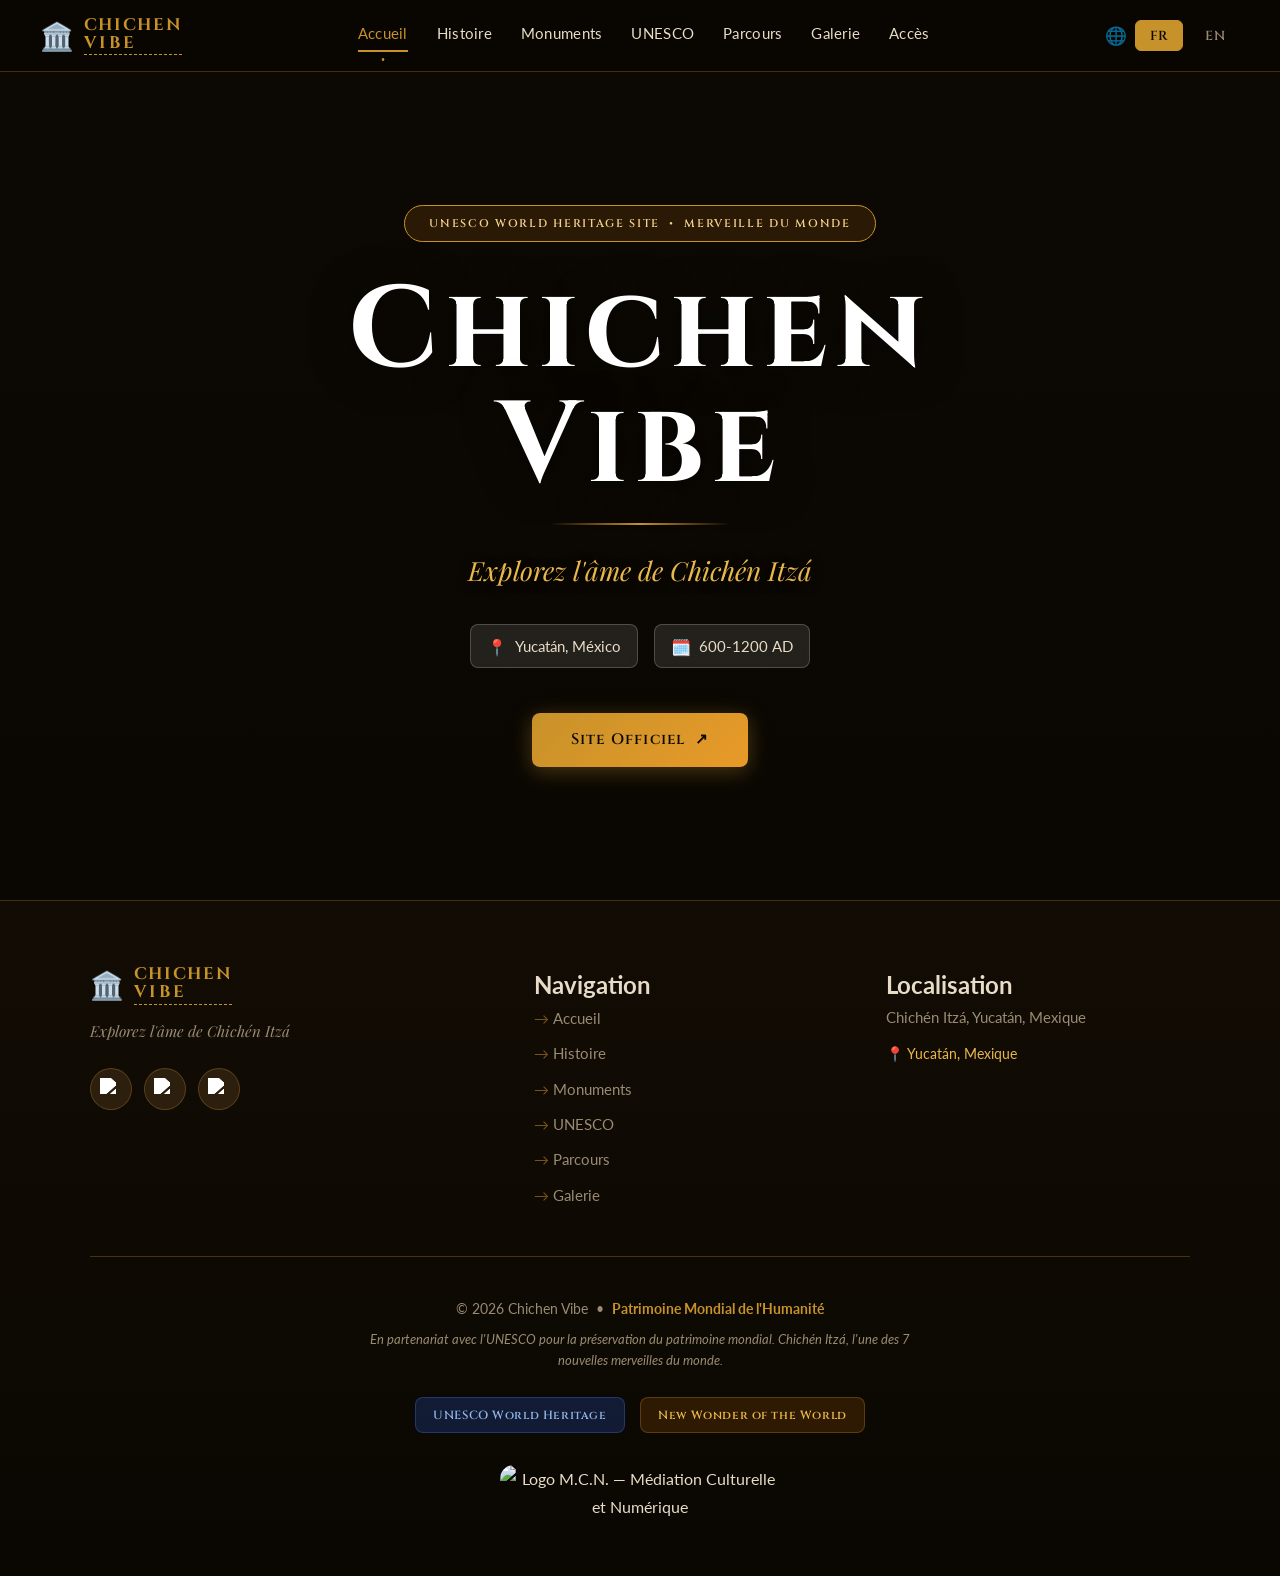
==== index.html @ 3cb89306 "Add files via upload" ====
<!-- index.html -->
 
<!DOCTYPE html>
<html lang="fr">
<head>
  <meta charset="UTF-8">
  <meta name="viewport" content="width=device-width, initial-scale=1.0">
  <title>Chichen Vibe — Accueil</title>
  <link rel="stylesheet" href="styles.css">
  <script src="script.js"></script>
</head>
<body>

  <!-- ══════════════════════════════════════════
       HEADER (commun à toutes les pages)
  ══════════════════════════════════════════ -->
  <header>

    <!-- Logo -->
    <a href="index.html" class="logo" aria-label="Chichen Vibe - Accueil">
      <span class="logo-icon">🏛️</span>
      <div class="logo-text">
        CHICHEN
        <span>VIBE</span>
      </div>
    </a>

    <!-- Navigation principale (7 liens — toutes les pages) -->
    <nav id="main-nav" aria-label="Navigation principale">
      <a href="index.html"    class="active">Accueil</a>
      <a href="histoire.html"              >Histoire</a>
      <a href="monuments.html"             >Monuments</a>
      <a href="unesco.html"                >UNESCO</a>
      <a href="parcours.html"              >Parcours</a>
      <a href="galerie.html"               >Galerie</a>
      <a href="acces.html"                 >Accès</a>
    </nav>

    <!-- Sélecteur de langue + bouton hamburger (mobile) -->
    <div style="display:flex; align-items:center; gap:1rem;">
      <div class="lang-switcher">
        <span class="lang-globe">🌐</span>
        <button class="lang-btn active" aria-pressed="true">FR</button>
        <button class="lang-btn"        aria-pressed="false">EN</button>
      </div>
      <button
        class="hamburger"
        id="hamburger-btn"
        aria-label="Ouvrir le menu"
        aria-expanded="false"
        aria-controls="main-nav"
      >
        <span></span>
        <span></span>
        <span></span>
      </button>
    </div>

  </header>

  <!-- ══════════════════════════════════════════
       MAIN — PAGE ACCUEIL
  ══════════════════════════════════════════ -->
  <main>

    <!-- HERO ───────────────────────────────────
         Image de fond : images/castillo.jpg
    ─────────────────────────────────────────── -->
    <section class="hero" aria-label="Section hero Chichen Vibe">

      <!-- Image de fond principale -->
      <div
        class="hero-bg"
        role="img"
        aria-label="Vue de la pyramide El Castillo à Chichén Itzá"
        style="background-image: url('images/castillo.jpg');"
      ></div>

      <!-- Contenu centré du hero -->
      <div class="hero-content">

        <!-- Badge UNESCO / Merveille du Monde -->
        <div class="hero-badge" role="note">
          UNESCO WORLD HERITAGE SITE &nbsp;•&nbsp; MERVEILLE DU MONDE
        </div>

        <!-- Titre principal -->
        <h1 class="hero-title">Chichen Vibe</h1>

        <!-- Séparateur doré -->
        <div class="hero-divider" aria-hidden="true"></div>

        <!-- Sous-titre -->
        <p class="hero-subtitle">Explorez l'âme de Chichén Itzá</p>

        <!-- Métadonnées : localisation + période -->
        <div class="hero-meta">
          <div class="hero-meta-item">
            <span class="icon" aria-hidden="true">📍</span>
            Yucatán, México
          </div>
          <div class="hero-meta-item">
            <span class="icon" aria-hidden="true">🗓️</span>
            600-1200 AD
          </div>
        </div>

        <!-- Bouton Site Officiel -->
        <a
          href="https://whc.unesco.org/fr/list/483/"
          target="_blank"
          rel="noopener noreferrer"
          class="hero-btn"
          aria-label="Ouvrir le site officiel UNESCO de Chichén Itzá (nouvelle fenêtre)"
        >
          Site Officiel
          <span aria-hidden="true">↗</span>
        </a>

      </div>
    </section>

  </main>

  <!-- ══════════════════════════════════════════
       FOOTER (commun à toutes les pages)
  ══════════════════════════════════════════ -->
  <footer>

    <div class="footer-top">

      <!-- Colonne 1 : Marque + réseaux sociaux -->
      <div class="footer-brand">
        <a href="index.html" class="logo" aria-label="Chichen Vibe - Accueil">
          <span class="logo-icon">🏛️</span>
          <div class="logo-text">
            CHICHEN
            <span>VIBE</span>
          </div>
        </a>
        <p class="tagline">Explorez l'âme de Chichén Itzá</p>

        <!-- Réseaux sociaux — logos PNG -->
        <nav class="social-links" aria-label="Réseaux sociaux">
          <a
            href="https://www.facebook.com/share/1HP4RdVbp3/"
            target="_blank"
            rel="noopener noreferrer"
            aria-label="Facebook"
            title="Facebook"
          >
            <img src="images/facebook.png" alt="Facebook">
          </a>
          <a
            href="https://www.tiktok.com/@chichenvibe?_r=1&_t=ZN-95t2irMStcJ"
            target="_blank"
            rel="noopener noreferrer"
            aria-label="TikTok"
            title="TikTok"
          >
            <img src="images/tiktok.png" alt="TikTok">
          </a>
          <a
            href="https://www.instagram.com/chichenvibe?utm_source=qr&igsh=MXkybmg1bXA3Mm9oYw=="
            target="_blank"
            rel="noopener noreferrer"
            aria-label="Instagram"
            title="Instagram"
          >
            <img src="images/instagram.png" alt="Instagram">
          </a>
        </nav>
      </div>

      <!-- Colonne 2 : Navigation -->
      <nav class="footer-nav" aria-label="Navigation secondaire">
        <h2>Navigation</h2>
        <ul>
          <li><a href="index.html">Accueil</a></li>
          <li><a href="histoire.html">Histoire</a></li>
          <li><a href="monuments.html">Monuments</a></li>
          <li><a href="unesco.html">UNESCO</a></li>
          <li><a href="parcours.html">Parcours</a></li>
          <li><a href="galerie.html">Galerie</a></li>
        </ul>
      </nav>

      <!-- Colonne 3 : Localisation -->
      <div class="footer-location">
        <h2>Localisation</h2>
        <address>Chichén Itzá, Yucatán, Mexique</address>
        <a
          href="https://maps.google.com/?q=Chichen+Itza"
          target="_blank"
          rel="noopener noreferrer"
          class="map-link"
          aria-label="Voir Chichén Itzá sur Google Maps (nouvelle fenêtre)"
        >
          📍 Yucatán, Mexique
        </a>
      </div>

    </div><!-- /footer-top -->

    <!-- Bas du footer -->
    <div class="footer-bottom">

      <p class="footer-copy">
        © 2026 Chichen Vibe &nbsp;•&nbsp;
        <span class="heritage">Patrimoine Mondial de l'Humanité</span>
      </p>

      <p class="footer-unesco-text">
        En partenariat avec l'UNESCO pour la préservation du patrimoine mondial.
        Chichén Itzá, l'une des 7 nouvelles merveilles du monde.
      </p>

      <!-- Badges UNESCO + New Wonder -->
      <div class="footer-badges">
        <span class="badge badge-blue">UNESCO World Heritage</span>
        <span class="badge badge-gold">New Wonder of the World</span>
      </div>

      <!-- Logo MCN -->
      <div class="mcn-logo">
        <img
          src="images/MCN.jpg"
          alt="Logo M.C.N. — Médiation Culturelle et Numérique"
          class="mcn-img"
        >
      </div>

    </div><!-- /footer-bottom -->

  </footer>

  <!-- Bouton retour en haut de page -->
  <button
    class="scroll-top"
    id="scroll-top-btn"
    aria-label="Retour en haut de page"
    title="Retour en haut"
  >
    ↑
  </button>

  <!-- ══════════════════════════════════════════
       JAVASCRIPT
  ══════════════════════════════════════════ -->
  <script>

    const hamburgerBtn = document.getElementById('hamburger-btn');
    const mainNav      = document.getElementById('main-nav');

    hamburgerBtn.addEventListener('click', () => {
      const isOpen = mainNav.classList.toggle('open');
      hamburgerBtn.classList.toggle('is-open', isOpen);
      hamburgerBtn.setAttribute('aria-expanded', String(isOpen));
    });

    document.addEventListener('click', (e) => {
      if (!hamburgerBtn.contains(e.target) && !mainNav.contains(e.target)) {
        mainNav.classList.remove('open');
        hamburgerBtn.classList.remove('is-open');
        hamburgerBtn.setAttribute('aria-expanded', 'false');
      }
    });

    const scrollTopBtn = document.getElementById('scroll-top-btn');

    window.addEventListener('scroll', () => {
      scrollTopBtn.classList.toggle('visible', window.scrollY > 400);
    });

    scrollTopBtn.addEventListener('click', () => {
      window.scrollTo({ top: 0, behavior: 'smooth' });
    });

  </script>

</body>
</html>
---- styles.css ----
/* CHICHEN VIBE — styles.css */

@import url('https://fonts.googleapis.com/css2?family=Playfair+Display:ital,wght@0,700;0,900;1,400&family=Lato:wght@300;400;700&family=Cinzel:wght@400;600;700&display=swap');

:root {
  --or:           #C8922A;
  --or-clair:     #E8B84B;
  --or-pale:      #F5D08A;
  --or-hover:     #D9A53C;

  --fond-noir:    #0D0A05;
  --fond-mid:     #1A1208;
  --fond-card:    #201610;
  --fond-chaud:   #2C1F0E;

  --texte-clair:  #E8DCC8;
  --texte-attenue:#9A8B72;
  --texte-blanc:  #FFFFFF;

  --creme:        #F5EDD8;
  --creme-clair:  #FDF8EE;

  --vert:         #2ECC71;
  --vert-sombre:  #1A6B5A;

  --bordure-or:   rgba(200, 146, 42, 0.30);
  --bordure-or-vif: rgba(200, 146, 42, 0.70);

  --ombre-or:     0 0 30px rgba(200, 146, 42, 0.18);
  --ombre-card:   0 4px 24px rgba(0, 0, 0, 0.25);

  --font-titre:   'Cinzel', 'Georgia', serif;
  --font-corps:   'Lato', 'Arial', sans-serif;
  --font-serif:   'Playfair Display', 'Georgia', serif;

  --radius-sm:    8px;
  --radius-md:    14px;
  --radius-lg:    20px;

  --header-h:     72px;
}


*, *::before, *::after {
  box-sizing: border-box;
  margin: 0;
  padding: 0;
}

html {
  scroll-behavior: smooth;
  font-size: 16px;
}

body {
  font-family: var(--font-corps);
  background-color: var(--fond-noir);
  color: var(--texte-clair);
  line-height: 1.7;
  overflow-x: hidden;
}

img {
  display: block;
  width: 100%;
  height: 100%;
  object-fit: cover;
}

a {
  text-decoration: none;
  color: inherit;
}

ul {
  list-style: none;
}

button {
  cursor: pointer;
  font-family: var(--font-corps);
}

/* HEADER */

header {
  position: fixed;
  top: 0;
  left: 0;
  right: 0;
  z-index: 1000;

  background: rgba(10, 7, 2, 0.94);
  backdrop-filter: blur(14px);
  -webkit-backdrop-filter: blur(14px);

  border-bottom: 1px solid var(--bordure-or);
  height: var(--header-h);

  display: flex;
  align-items: center;
  justify-content: space-between;
  padding: 0 2.5rem;
  gap: 1rem;
}

.logo {
  display: flex;
  align-items: center;
  gap: 0.6rem;
  flex-shrink: 0;
  text-decoration: none;
}

.logo-icon {
  font-size: 1.7rem;
  line-height: 1;
}

.logo-text {
  font-family: var(--font-titre);
  font-weight: 700;
  font-size: 1.05rem;
  color: var(--or);
  letter-spacing: 0.1em;
  line-height: 1.1;
}

.logo-text span {
  display: block;
  border-bottom: 1.5px dashed var(--or);
  padding-bottom: 2px;
  letter-spacing: 0.18em;
}

/* Navigation */
#main-nav {
  display: flex;
  align-items: center;
  gap: 1.8rem;
}

#main-nav a {
  font-family: var(--font-corps);
  font-size: 0.95rem;
  font-weight: 400;
  color: var(--texte-clair);
  letter-spacing: 0.02em;
  position: relative;
  padding-bottom: 3px;
  transition: color 0.22s ease;
}

#main-nav a::after {
  content: '';
  position: absolute;
  bottom: -2px;
  left: 0;
  right: 0;
  height: 2px;
  background: var(--or);
  transform: scaleX(0);
  transform-origin: center;
  transition: transform 0.25s ease;
}

#main-nav a:hover {
  color: var(--or-clair);
}

#main-nav a:hover::after {
  transform: scaleX(1);
}

#main-nav a.active {
  color: var(--or);
}

#main-nav a.active::after {
  transform: scaleX(1);
}

#main-nav a.active::before {
  content: '•';
  position: absolute;
  bottom: -13px;
  left: 50%;
  transform: translateX(-50%);
  font-size: 0.45rem;
  color: var(--or);
  line-height: 1;
}

/* Sélecteur de langue */
.lang-switcher {
  display: flex;
  align-items: center;
  gap: 0.5rem;
  flex-shrink: 0;
}

.lang-globe {
  font-size: 1.1rem;
  opacity: 0.6;
}

.lang-btn {
  font-family: var(--font-titre);
  font-size: 0.82rem;
  font-weight: 600;
  letter-spacing: 0.05em;
  padding: 0.32rem 0.85rem;
  border-radius: 6px;
  border: 1px solid transparent;
  transition: all 0.2s ease;
  background: transparent;
  color: var(--texte-attenue);
}

.lang-btn.active {
  background: var(--or);
  color: var(--fond-noir);
  border-color: var(--or);
}

.lang-btn:not(.active):hover {
  color: var(--texte-clair);
  border-color: var(--bordure-or);
}

/* Hamburger */
.hamburger {
  display: none;
  flex-direction: column;
  justify-content: center;
  gap: 5px;
  background: none;
  border: none;
  padding: 6px;
  flex-shrink: 0;
}

.hamburger span {
  display: block;
  width: 24px;
  height: 2px;
  background: var(--or);
  border-radius: 2px;
  transition: all 0.3s ease;
}

.hamburger.is-open span:nth-child(1) {
  transform: translateY(7px) rotate(45deg);
}
.hamburger.is-open span:nth-child(2) {
  opacity: 0;
  transform: scaleX(0);
}
.hamburger.is-open span:nth-child(3) {
  transform: translateY(-7px) rotate(-45deg);
}

/* PAGE ACCUEIL */

.hero {
  position: relative;
  min-height: 100vh;
  display: flex;
  align-items: center;
  justify-content: center;
  text-align: center;
  padding-top: var(--header-h);
  overflow: hidden;
}

.hero-bg {
  position: absolute;
  inset: 0;
  background-size: cover;
  background-position: center center;
  background-repeat: no-repeat;
  background-color: var(--fond-noir);
}

.hero-bg::after {
  content: '';
  position: absolute;
  inset: 0;
  background: linear-gradient(
    to bottom,
    rgba(10, 7, 2, 0.35) 0%,
    rgba(10, 7, 2, 0.55) 50%,
    rgba(10, 7, 2, 0.90) 100%
  );
}

.hero-content {
  position: relative;
  z-index: 2;
  max-width: 860px;
  padding: 2rem 1.5rem;
  display: flex;
  flex-direction: column;
  align-items: center;
  gap: 0;
}

.hero-badge {
  display: inline-flex;
  align-items: center;
  gap: 0.5rem;
  background: rgba(50, 30, 5, 0.80);
  border: 1px solid var(--or);
  border-radius: 999px;
  padding: 0.5rem 1.5rem;
  font-family: var(--font-titre);
  font-size: 0.7rem;
  font-weight: 600;
  letter-spacing: 0.15em;
  color: var(--or-pale);
  margin-bottom: 2rem;
  backdrop-filter: blur(6px);
  -webkit-backdrop-filter: blur(6px);
}

.hero-title {
  font-family: var(--font-titre);
  font-size: clamp(3.2rem, 9vw, 7.5rem);
  font-weight: 700;
  color: var(--texte-blanc);
  letter-spacing: 0.06em;
  line-height: 1;
  text-shadow: 0 4px 40px rgba(0, 0, 0, 0.6);
  margin-bottom: 1.2rem;
}

.hero-divider {
  width: 180px;
  height: 2px;
  background: linear-gradient(90deg, transparent, var(--or), transparent);
  margin: 0 auto 1.4rem;
}

.hero-subtitle {
  font-family: var(--font-serif);
  font-style: italic;
  font-size: clamp(1.15rem, 2.8vw, 1.65rem);
  color: var(--or-clair);
  margin-bottom: 2rem;
  text-shadow: 0 2px 12px rgba(0,0,0,0.5);
}

.hero-meta {
  display: flex;
  align-items: center;
  justify-content: center;
  gap: 1rem;
  flex-wrap: wrap;
  margin-bottom: 2.8rem;
}

.hero-meta-item {
  display: flex;
  align-items: center;
  gap: 0.5rem;
  background: rgba(255, 255, 255, 0.10);
  border: 1px solid rgba(255, 255, 255, 0.20);
  border-radius: var(--radius-sm);
  padding: 0.45rem 1rem;
  font-size: 0.92rem;
  font-weight: 400;
  color: var(--texte-clair);
  backdrop-filter: blur(4px);
  -webkit-backdrop-filter: blur(4px);
}

.hero-meta-item .icon {
  font-size: 1rem;
}

.hero-btn {
  display: inline-flex;
  align-items: center;
  gap: 0.6rem;
  background: linear-gradient(135deg, var(--or) 0%, #E89A28 100%);
  color: var(--fond-noir);
  font-family: var(--font-titre);
  font-size: 0.95rem;
  font-weight: 600;
  letter-spacing: 0.08em;
  padding: 0.9rem 2.4rem;
  border-radius: var(--radius-sm);
  border: none;
  text-decoration: none;
  transition: transform 0.22s ease, box-shadow 0.22s ease, background 0.22s ease;
  box-shadow: 0 4px 20px rgba(200, 146, 42, 0.35);
}

.hero-btn:hover {
  transform: translateY(-3px);
  box-shadow: 0 10px 36px rgba(200, 146, 42, 0.55);
  background: linear-gradient(135deg, var(--or-hover) 0%, var(--or-clair) 100%);
}

.hero-btn:active {
  transform: translateY(-1px);
}

/* HISTOIRE */

.histoire-hero {
  background: linear-gradient(180deg, var(--fond-noir) 0%, var(--creme) 100%);
  padding-top: calc(var(--header-h) + 3rem);
  padding-bottom: 3.5rem;
  text-align: center;
}

.histoire-hero-inner {
  max-width: 760px;
  margin: 0 auto;
  padding: 0 1.5rem;
}

.section-label {
  display: inline-flex;
  align-items: center;
  gap: 0.5rem;
  background: rgba(200, 146, 42, 0.13);
  border: 1px solid var(--bordure-or);
  border-radius: 999px;
  padding: 0.4rem 1.1rem;
  font-family: var(--font-titre);
  font-size: 0.72rem;
  font-weight: 600;
  letter-spacing: 0.14em;
  color: var(--or);
  text-transform: uppercase;
  margin-bottom: 1.4rem;
}

.histoire-hero h1 {
  font-family: var(--font-serif);
  font-size: clamp(2.6rem, 6.5vw, 5rem);
  font-weight: 900;
  color: #1A0E04;
  line-height: 1.08;
  margin-bottom: 1rem;
}

.histoire-divider {
  width: 100%;
  height: 3px;
  background: repeating-linear-gradient(
    90deg,
    var(--or) 0px,
    var(--or) 6px,
    transparent 6px,
    transparent 14px
  );
  opacity: 0.55;
  margin: 1.2rem 0 1.6rem;
}

.histoire-hero p {
  font-family: var(--font-serif);
  font-style: italic;
  font-size: 1.2rem;
  color: #6B4826;
  line-height: 1.7;
}

/* HISTOIRE — CARTES (4 blocs)*/

.histoire-cards-section {
  background: var(--creme-clair);
  padding: 3rem 2rem 4.5rem;
}

.cards-grid {
  max-width: 1080px;
  margin: 0 auto;
  display: grid;
  grid-template-columns: repeat(2, 1fr);
  gap: 2rem;
}

.histoire-card {
  background: #FFFFFF;
  border-radius: var(--radius-lg);
  overflow: hidden;
  box-shadow: 0 2px 16px rgba(0, 0, 0, 0.08);
  display: flex;
  flex-direction: column;
  transition: transform 0.25s ease, box-shadow 0.25s ease;
}

.histoire-card:hover {
  transform: translateY(-5px);
  box-shadow: 0 12px 40px rgba(0, 0, 0, 0.13);
}

.card-img-wrap {
  position: relative;
  height: 220px;
  overflow: hidden;
  flex-shrink: 0;
}

.card-img-wrap img {
  width: 100%;
  height: 100%;
  object-fit: cover;
  transition: transform 0.4s ease;
}

.histoire-card:hover .card-img-wrap img {
  transform: scale(1.05);
}

.card-icon-badge {
  position: absolute;
  top: 12px;
  right: 12px;
  width: 40px;
  height: 40px;
  background: rgba(255, 255, 255, 0.92);
  border-radius: 10px;
  display: flex;
  align-items: center;
  justify-content: center;
  font-size: 1.15rem;
  box-shadow: 0 2px 10px rgba(0,0,0,0.15);
}

.card-body {
  padding: 1.4rem 1.5rem 0.8rem;
  flex: 1;
}

.card-body h2 {
  font-family: var(--font-serif);
  font-size: 1.3rem;
  font-weight: 700;
  color: #1A0E04;
  margin-bottom: 0.65rem;
  line-height: 1.25;
}

.card-body p {
  font-size: 0.92rem;
  color: #5A4030;
  line-height: 1.7;
}

.card-footer {
  padding: 0.8rem 1.5rem 1.4rem;
  border-top: 1px solid #EDE3D5;
  margin-top: 0.4rem;
}

.btn-text {
  background: none;
  border: none;
  font-family: var(--font-titre);
  font-size: 0.75rem;
  font-weight: 700;
  letter-spacing: 0.12em;
  color: var(--or);
  text-transform: uppercase;
  display: inline-flex;
  align-items: center;
  gap: 0.4rem;
  padding: 0;
  transition: gap 0.2s ease, color 0.2s ease;
}

.btn-text:hover {
  gap: 0.75rem;
  color: var(--or-hover);
}

/* "EN SAVOIR PLUS" */

.modal-overlay {
  position: fixed;
  inset: 0;
  z-index: 2000;
  background: rgba(5, 3, 1, 0.88);
  backdrop-filter: blur(8px);
  -webkit-backdrop-filter: blur(8px);
  display: flex;
  align-items: center;
  justify-content: center;
  padding: 2rem 1.5rem;

  opacity: 0;
  pointer-events: none;
  transition: opacity 0.3s ease;
}

.modal-overlay.active {
  opacity: 1;
  pointer-events: all;
}

.modal-box {
  background: var(--creme-clair);
  color: #2A1A0A;
  border-radius: var(--radius-lg);
  max-width: 700px;
  width: 100%;
  max-height: 88vh;
  overflow-y: auto;
  box-shadow: 0 20px 80px rgba(0, 0, 0, 0.55);
  transform: translateY(24px) scale(0.97);
  transition: transform 0.3s ease;
}

.modal-overlay.active .modal-box {
  transform: translateY(0) scale(1);
}

.modal-close {
  position: sticky;
  top: 0;
  display: flex;
  justify-content: flex-end;
  background: var(--creme-clair);
  padding: 1rem 1.5rem 0.4rem;
  z-index: 1;
}

.modal-close button {
  background: none;
  border: none;
  font-size: 1.5rem;
  line-height: 1;
  color: var(--texte-attenue);
  transition: color 0.2s ease, transform 0.2s ease;
}

.modal-close button:hover {
  color: #2A1A0A;
  transform: scale(1.15);
}

.modal-content {
  padding: 0 2rem 2.2rem;
}

.modal-content h3 {
  font-family: var(--font-serif);
  font-size: 1.75rem;
  font-weight: 700;
  color: #1A0E04;
  margin-bottom: 1.6rem;
  padding-top: 0.3rem;
  border-bottom: 2px solid var(--bordure-or);
  padding-bottom: 0.8rem;
}

.modal-section {
  margin-bottom: 1.6rem;
}

.modal-section-title {
  font-family: var(--font-titre);
  font-size: 0.82rem;
  font-weight: 700;
  letter-spacing: 0.12em;
  color: var(--or);
  text-transform: uppercase;
  margin-bottom: 0.6rem;
  display: flex;
  align-items: center;
  gap: 0.4rem;
}

.modal-section p {
  font-size: 0.95rem;
  line-height: 1.78;
  color: #4A3820;
}

/* CHRONOLOGIE */

.chronologie-section {
  background: linear-gradient(180deg, #1C1005 0%, #0D0702 100%);
  padding: 5rem 2rem 6rem;
  overflow: hidden;
}

.chronologie-header {
  text-align: center;
  max-width: 760px;
  margin: 0 auto 4.5rem;
}

.chronologie-header .section-label {
  color: var(--or-clair);
  border-color: var(--bordure-or);
  background: rgba(200, 146, 42, 0.10);
}

.chronologie-header .emoji {
  display: block;
  font-size: 2.2rem;
  margin-bottom: 0.5rem;
}

.chronologie-header h2 {
  font-family: var(--font-titre);
  font-size: clamp(1.9rem, 4.5vw, 3.2rem);
  font-weight: 700;
  color: var(--creme);
  line-height: 1.12;
  margin-bottom: 0.8rem;
}

.chron-divider {
  width: 100px;
  height: 2px;
  background: var(--or);
  margin: 0.8rem auto 1rem;
  opacity: 0.65;
}

.chronologie-header p {
  font-family: var(--font-serif);
  font-style: italic;
  font-size: 1.1rem;
  color: var(--or-clair);
}

/* Ligne centrale */
.timeline {
  max-width: 1060px;
  margin: 0 auto;
  position: relative;
}

.timeline::before {
  content: '';
  position: absolute;
  left: 50%;
  top: 0;
  bottom: 0;
  width: 3px;
  background: linear-gradient(
    180deg,
    transparent 0%,
    var(--or) 5%,
    var(--or) 95%,
    transparent 100%
  );
  transform: translateX(-50%);
  border-radius: 3px;
}

.timeline-entry {
  display: flex;
  align-items: flex-start;
  gap: 0;
  margin-bottom: 3rem;
  position: relative;
}

.timeline-spacer {
  flex: 1;
  min-width: 0;
}

.timeline-dot {
  position: absolute;
  left: 50%;
  top: 1.8rem;
  transform: translateX(-50%);
  z-index: 2;

  width: 38px;
  height: 38px;
  background: var(--fond-mid);
  border: 3px solid var(--or);
  border-radius: 50%;

  display: flex;
  align-items: center;
  justify-content: center;
  font-family: var(--font-titre);
  font-size: 0.78rem;
  font-weight: 700;
  color: var(--or);

  flex-shrink: 0;
  transition: background 0.25s ease, border-color 0.25s ease;
}

.timeline-entry:hover .timeline-dot {
  background: var(--or);
  color: var(--fond-noir);
}

.timeline-card {
  flex: 1;
  min-width: 0;
  background: var(--fond-card);
  border: 1px solid rgba(200, 146, 42, 0.18);
  border-radius: var(--radius-lg);
  overflow: hidden;
  transition: border-color 0.25s ease, box-shadow 0.25s ease;
}

.timeline-right .timeline-card {
  margin-left: 3rem;
  margin-right: 0;
}

.timeline-left .timeline-card {
  margin-right: 3rem;
  margin-left: 0;
}

.timeline-card:hover {
  border-color: var(--bordure-or-vif);
  box-shadow: var(--ombre-or);
}

.timeline-card-body {
  padding: 1.4rem 1.6rem 1.4rem;
  display: flex;
  flex-direction: column;
  gap: 0.6rem;
}

.timeline-date-badge {
  display: inline-flex;
  align-items: center;
  gap: 0.4rem;
  align-self: flex-start;
  background: rgba(200, 146, 42, 0.12);
  border: 1px solid rgba(200, 146, 42, 0.28);
  border-radius: 999px;
  padding: 0.3rem 0.9rem;
  font-family: var(--font-titre);
  font-size: 0.7rem;
  font-weight: 600;
  letter-spacing: 0.08em;
  color: var(--or-clair);
}

.timeline-card-body h3 {
  font-family: var(--font-titre);
  font-size: 0.97rem;
  font-weight: 600;
  color: var(--vert);
  letter-spacing: 0.05em;
  line-height: 1.35;
}

.timeline-tags {
  display: flex;
  flex-wrap: wrap;
  gap: 0.4rem;
}

.timeline-tag {
  background: rgba(26, 107, 90, 0.22);
  border: 1px solid rgba(46, 204, 113, 0.22);
  border-radius: 999px;
  padding: 0.18rem 0.65rem;
  font-size: 0.7rem;
  color: #7ECFAB;
  white-space: nowrap;
}

.excerpt {
  font-size: 0.9rem;
  color: var(--texte-attenue);
  line-height: 1.68;
}

/* Contenu complet */
.timeline-full-content {
  max-height: 0;
  overflow: hidden;
  transition: max-height 0.45s ease;
  border-top: 1px solid rgba(200, 146, 42, 0.15);
  margin-top: 0.2rem;
}

.timeline-full-content.expanded {
  max-height: 1200px;
}

.full-block {
  padding: 0.9rem 0 0.4rem;
}

.full-block:first-child {
  padding-top: 1rem;
}

.full-block-title {
  font-family: var(--font-corps);
  font-size: 0.78rem;
  font-weight: 700;
  color: var(--or);
  letter-spacing: 0.08em;
  text-transform: uppercase;
  margin-bottom: 0.4rem;
}

.full-block p {
  font-size: 0.88rem;
  color: var(--texte-attenue);
  line-height: 1.72;
}

.btn-lire {
  align-self: flex-start;
  background: none;
  border: 1px solid rgba(200, 146, 42, 0.38);
  border-radius: 6px;
  color: var(--or);
  font-family: var(--font-titre);
  font-size: 0.74rem;
  font-weight: 600;
  letter-spacing: 0.08em;
  padding: 0.42rem 1rem;
  transition: background 0.2s ease, color 0.2s ease, border-color 0.2s ease;
  margin-top: 0.4rem;
}

.btn-lire:hover {
  background: var(--or);
  color: var(--fond-noir);
  border-color: var(--or);
}

/* FOOTER */

footer {
  background: linear-gradient(180deg, #120C04 0%, #0A0702 100%);
  border-top: 1px solid var(--bordure-or);
  padding: 4rem 2.5rem 0;
}

.footer-top {
  max-width: 1100px;
  margin: 0 auto;
  display: grid;
  grid-template-columns: 1.3fr 1fr 1fr;
  gap: 3rem;
  padding-bottom: 3rem;
  border-bottom: 1px solid var(--bordure-or);
}

.footer-brand .logo {
  margin-bottom: 0.9rem;
}

.footer-brand .tagline {
  font-family: var(--font-serif);
  font-style: italic;
  font-size: 0.95rem;
  color: var(--texte-attenue);
  margin-bottom: 1.4rem;
}

.social-links {
  display: flex;
  gap: 0.75rem;
}

.social-links a {
  width: 42px;
  height: 42px;
  border-radius: 50%;
  background: var(--fond-chaud);
  border: 1px solid var(--bordure-or);
  display: flex;
  align-items: center;
  justify-content: center;
  overflow: hidden;
  transition: background 0.22s ease, border-color 0.22s ease, transform 0.22s ease;
}

.social-links a img {
  width: 22px;
  height: 22px;
  object-fit: contain;
  display: block;
  filter: brightness(0) invert(1);
  transition: filter 0.22s ease, transform 0.22s ease;
}

.social-links a:hover {
  background: var(--or);
  border-color: var(--or);
  transform: translateY(-3px);
}

.social-links a:hover img {
  filter: brightness(0);
}

.footer-nav h4,
.footer-location h4 {
  font-family: var(--font-titre);
  font-size: 0.95rem;
  font-weight: 600;
  letter-spacing: 0.12em;
  color: var(--or);
  margin-bottom: 1.2rem;
  text-transform: uppercase;
}

.footer-nav ul {
  display: flex;
  flex-direction: column;
  gap: 0.65rem;
}

.footer-nav ul a {
  font-size: 0.92rem;
  color: var(--texte-attenue);
  transition: color 0.2s ease, padding-left 0.2s ease;
  display: block;
}

.footer-nav ul a::before {
  content: '→ ';
  color: var(--or);
  opacity: 0.55;
}

.footer-nav ul a:hover {
  color: var(--texte-clair);
  padding-left: 4px;
}

.footer-location address {
  font-style: normal;
  font-size: 0.92rem;
  color: var(--texte-attenue);
  margin-bottom: 0.6rem;
  line-height: 1.6;
}

.map-link {
  display: inline-flex;
  align-items: center;
  gap: 0.4rem;
  font-size: 0.9rem;
  color: var(--or-clair);
  transition: color 0.2s ease;
}

.map-link:hover {
  color: var(--or-pale);
  text-decoration: underline;
}

.footer-bottom {
  max-width: 1100px;
  margin: 0 auto;
  padding: 2.5rem 0 2rem;
  text-align: center;
}

.footer-copy {
  font-size: 0.88rem;
  color: var(--texte-attenue);
  margin-bottom: 0.4rem;
}

.footer-copy .heritage {
  color: var(--or);
  font-weight: 700;
}

.footer-unesco-text {
  font-size: 0.83rem;
  color: var(--texte-attenue);
  font-style: italic;
  max-width: 580px;
  margin: 0.5rem auto 1.6rem;
  line-height: 1.6;
}

.footer-badges {
  display: flex;
  justify-content: center;
  gap: 0.9rem;
  flex-wrap: wrap;
  margin-bottom: 2rem;
}

.badge {
  display: inline-block;
  padding: 0.45rem 1.1rem;
  border-radius: var(--radius-sm);
  font-family: var(--font-titre);
  font-size: 0.74rem;
  font-weight: 600;
  letter-spacing: 0.05em;
  border: 1px solid;
}

.badge-blue {
  background: rgba(25, 45, 95, 0.55);
  border-color: rgba(60, 100, 200, 0.40);
  color: #90B4E8;
}

.badge-gold {
  background: rgba(90, 50, 5, 0.45);
  border-color: var(--bordure-or);
  color: var(--or-clair);
}

.mcn-logo {
  display: flex;
  justify-content: center;
  margin-bottom: 1.5rem;
}

.mcn-img {
  max-width: 280px;
  width: 100%;
  height: auto;
  object-fit: contain;
  border-radius: var(--radius-md);
}

/* BOUTON RETOUR EN HAUT */

.scroll-top {
  position: fixed;
  bottom: 2rem;
  right: 2rem;
  z-index: 500;

  width: 46px;
  height: 46px;
  border-radius: 50%;
  background: var(--or);
  color: var(--fond-noir);
  border: none;
  font-size: 1.2rem;
  font-weight: 700;

  display: flex;
  align-items: center;
  justify-content: center;
  box-shadow: 0 4px 18px rgba(200, 146, 42, 0.42);

  opacity: 0;
  pointer-events: none;
  transform: translateY(10px);
  transition: opacity 0.3s ease, transform 0.3s ease;
}

.scroll-top.visible {
  opacity: 1;
  pointer-events: all;
  transform: translateY(0);
}

.scroll-top:hover {
  background: var(--or-clair);
  transform: translateY(-3px);
}

/* RESPONSIVE — TABLETTE  */

@media (max-width: 1024px) {

  header {
    padding: 0 1.8rem;
  }

  #main-nav {
    gap: 1.2rem;
  }

  #main-nav a {
    font-size: 0.88rem;
  }

  .footer-top {
    grid-template-columns: 1fr 1fr;
    gap: 2rem;
  }

  .footer-brand {
    grid-column: 1 / -1;
  }

  .cards-grid {
    gap: 1.5rem;
  }

  .timeline-right .timeline-card {
    margin-left: 2.5rem;
  }

  .timeline-left .timeline-card {
    margin-right: 2.5rem;
  }
}

/* RESPONSIVE — MOBILE */

@media (max-width: 768px) {

  header {
    padding: 0 1.2rem;
  }

  #main-nav {
    display: none;
    position: absolute;
    top: var(--header-h);
    left: 0;
    right: 0;
    flex-direction: column;
    align-items: flex-start;
    gap: 0;
    background: rgba(10, 7, 2, 0.98);
    border-bottom: 1px solid var(--bordure-or);
    padding: 0.5rem 0;
    z-index: 999;
  }

  #main-nav.open {
    display: flex;
  }

  #main-nav a {
    display: block;
    width: 100%;
    padding: 0.85rem 1.5rem;
    font-size: 1rem;
    border-bottom: 1px solid rgba(200, 146, 42, 0.08);
  }

  #main-nav a::after {
    display: none;
  }

  #main-nav a::before {
    display: none;
  }

  .hamburger {
    display: flex;
  }

  .hero-title {
    font-size: clamp(2.4rem, 11vw, 3.8rem);
  }

  .hero-meta-item {
    font-size: 0.82rem;
    padding: 0.4rem 0.8rem;
  }

  .cards-grid {
    grid-template-columns: 1fr;
    max-width: 480px;
    margin: 0 auto;
  }

  /* Timeline : une colonne, tout à gauche */
  .timeline::before {
    left: 18px;
    transform: none;
  }

  .timeline-entry {
    flex-direction: column;
    padding-left: 52px;
  }

  .timeline-dot {
    left: 18px;
    top: 0.5rem;
    transform: none;
  }

  .timeline-spacer {
    display: none;
  }

  .timeline-right .timeline-card,
  .timeline-left .timeline-card {
    margin-left: 0;
    margin-right: 0;
  }

  .footer-top {
    grid-template-columns: 1fr;
    gap: 2rem;
  }

  footer {
    padding: 3rem 1.5rem 0;
  }

  .modal-content {
    padding: 0 1.3rem 1.8rem;
  }

  .modal-content h3 {
    font-size: 1.4rem;
  }
}

/* RESPONSIVE — MOBILE */

@media (max-width: 480px) {

  .histoire-hero h1 {
    font-size: 2.1rem;
  }

  .hero-badge {
    font-size: 0.6rem;
    padding: 0.4rem 1rem;
    letter-spacing: 0.1em;
  }

  .hero-btn {
    padding: 0.8rem 1.8rem;
    font-size: 0.88rem;
  }

  .scroll-top {
    bottom: 1.2rem;
    right: 1.2rem;
    width: 40px;
    height: 40px;
    font-size: 1rem;
  }
}
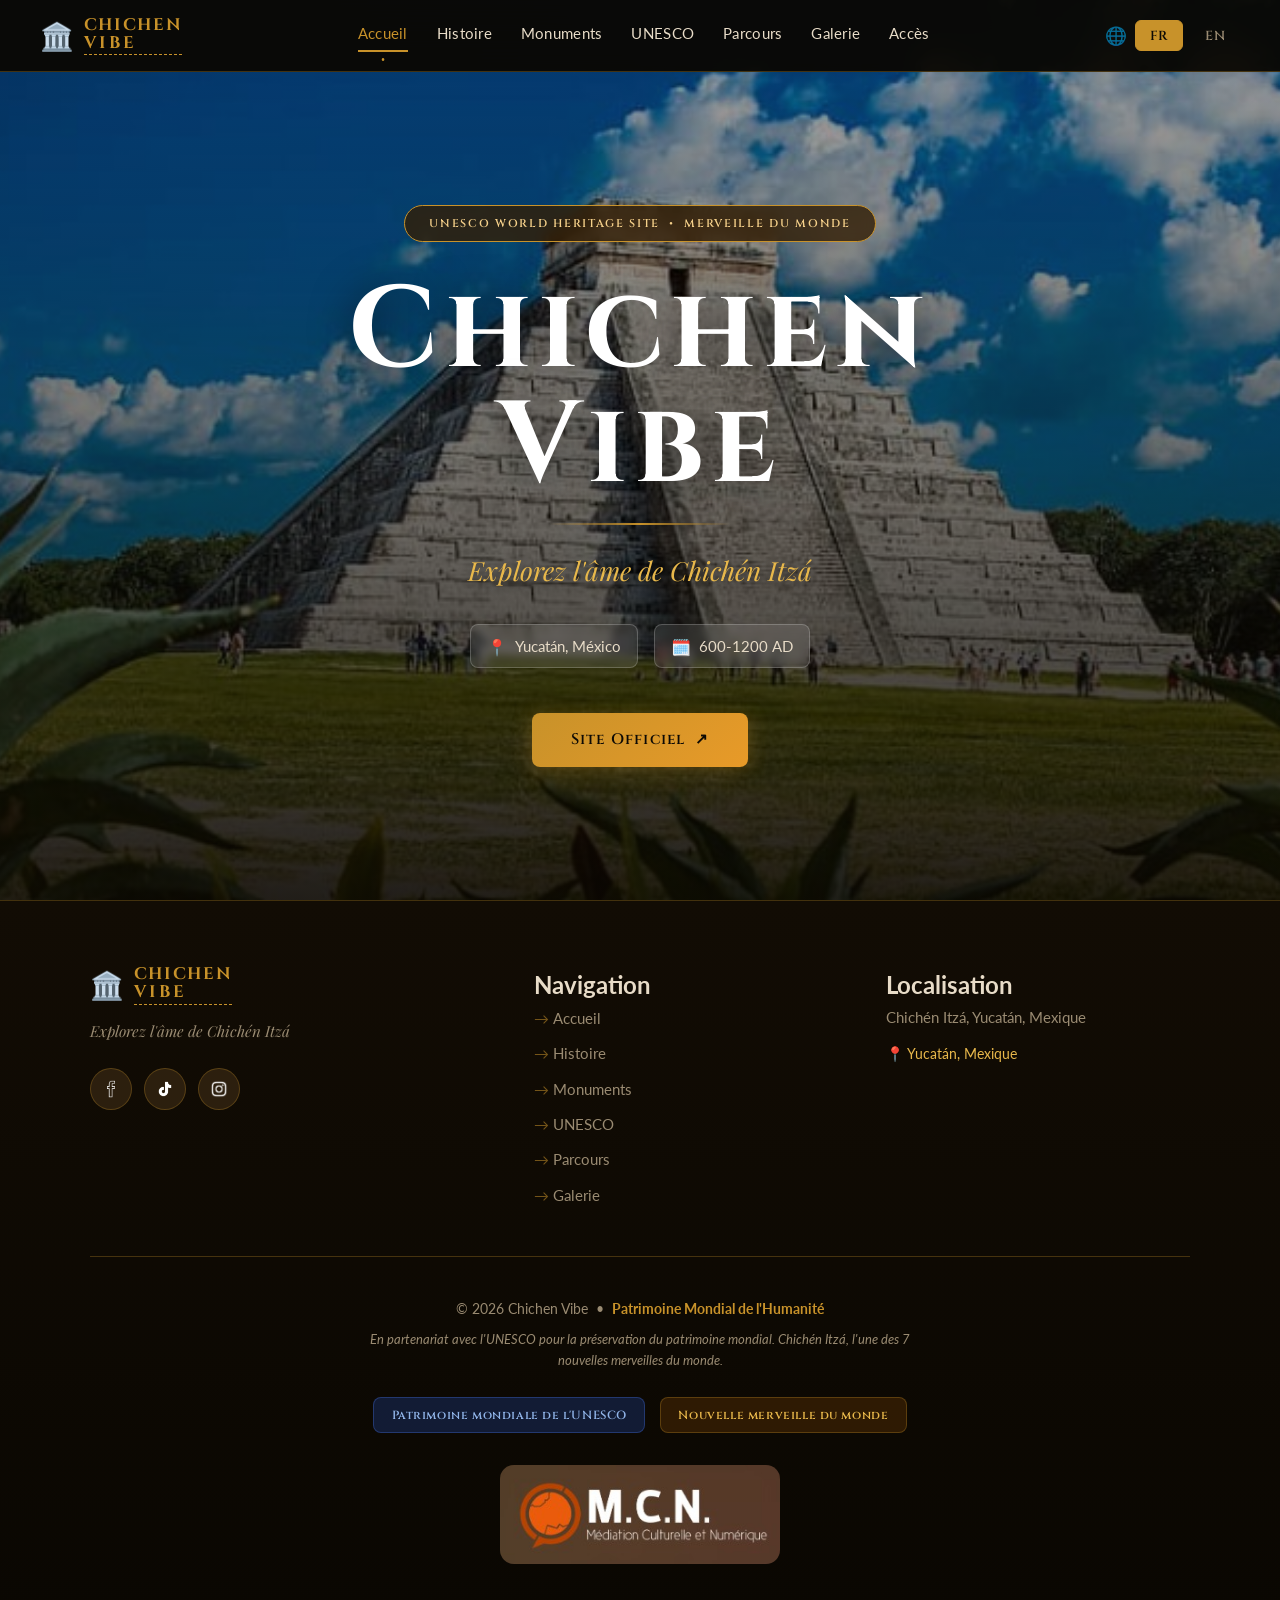
==== commit 4f10daa4: "Add files via upload" ====
--- a/index.html
+++ b/index.html
@@ -7,13 +7,11 @@
   <meta name="viewport" content="width=device-width, initial-scale=1.0">
   <title>Chichen Vibe — Accueil</title>
   <link rel="stylesheet" href="styles.css">
-  <script src="script.js"></script>
+  <script src="script.js" defer></script>
 </head>
 <body>
 
-  <!-- ══════════════════════════════════════════
-       HEADER (commun à toutes les pages)
-  ══════════════════════════════════════════ -->
+  <!-- HEADER (commun à toutes les pages) -->
   <header>
 
     <!-- Logo -->
@@ -25,7 +23,7 @@
       </div>
     </a>
 
-    <!-- Navigation principale (7 liens — toutes les pages) -->
+    <!-- Navigation principale -->
     <nav id="main-nav" aria-label="Navigation principale">
       <a href="index.html"    class="active">Accueil</a>
       <a href="histoire.html"              >Histoire</a>
@@ -58,17 +56,12 @@
 
   </header>
 
-  <!-- ══════════════════════════════════════════
-       MAIN — PAGE ACCUEIL
-  ══════════════════════════════════════════ -->
+  <!-- PAGE ACCUEIL -->
   <main>
 
-    <!-- HERO ───────────────────────────────────
-         Image de fond : images/castillo.jpg
-    ─────────────────────────────────────────── -->
+    <!-- Image de fond : images/castillo.jpg -->
     <section class="hero" aria-label="Section hero Chichen Vibe">
 
-      <!-- Image de fond principale -->
       <div
         class="hero-bg"
         role="img"
@@ -76,7 +69,6 @@
         style="background-image: url('images/castillo.jpg');"
       ></div>
 
-      <!-- Contenu centré du hero -->
       <div class="hero-content">
 
         <!-- Badge UNESCO / Merveille du Monde -->
@@ -84,16 +76,12 @@
           UNESCO WORLD HERITAGE SITE &nbsp;•&nbsp; MERVEILLE DU MONDE
         </div>
 
-        <!-- Titre principal -->
         <h1 class="hero-title">Chichen Vibe</h1>
 
-        <!-- Séparateur doré -->
         <div class="hero-divider" aria-hidden="true"></div>
 
-        <!-- Sous-titre -->
         <p class="hero-subtitle">Explorez l'âme de Chichén Itzá</p>
 
-        <!-- Métadonnées : localisation + période -->
         <div class="hero-meta">
           <div class="hero-meta-item">
             <span class="icon" aria-hidden="true">📍</span>
@@ -105,7 +93,7 @@
           </div>
         </div>
 
-        <!-- Bouton Site Officiel -->
+        <!-- Bouton site officiel -->
         <a
           href="https://whc.unesco.org/fr/list/483/"
           target="_blank"
@@ -122,9 +110,7 @@
 
   </main>
 
-  <!-- ══════════════════════════════════════════
-       FOOTER (commun à toutes les pages)
-  ══════════════════════════════════════════ -->
+  <!-- FOOTER (commun à toutes les pages) -->
   <footer>
 
     <div class="footer-top">
@@ -140,7 +126,7 @@
         </a>
         <p class="tagline">Explorez l'âme de Chichén Itzá</p>
 
-        <!-- Réseaux sociaux — logos PNG -->
+        <!-- Réseaux sociaux - logos PNG -->
         <nav class="social-links" aria-label="Réseaux sociaux">
           <a
             href="https://www.facebook.com/share/1HP4RdVbp3/"
@@ -200,7 +186,7 @@
         </a>
       </div>
 
-    </div><!-- /footer-top -->
+    </div>
 
     <!-- Bas du footer -->
     <div class="footer-bottom">
@@ -217,8 +203,8 @@
 
       <!-- Badges UNESCO + New Wonder -->
       <div class="footer-badges">
-        <span class="badge badge-blue">UNESCO World Heritage</span>
-        <span class="badge badge-gold">New Wonder of the World</span>
+        <span class="badge badge-blue">Patrimoine mondiale de l'UNESCO</span>
+        <span class="badge badge-gold">Nouvelle merveille du monde</span>
       </div>
 
       <!-- Logo MCN -->
@@ -230,7 +216,7 @@
         >
       </div>
 
-    </div><!-- /footer-bottom -->
+    </div>
 
   </footer>
 
@@ -244,39 +230,5 @@
     ↑
   </button>
 
-  <!-- ══════════════════════════════════════════
-       JAVASCRIPT
-  ══════════════════════════════════════════ -->
-  <script>
-
-    const hamburgerBtn = document.getElementById('hamburger-btn');
-    const mainNav      = document.getElementById('main-nav');
-
-    hamburgerBtn.addEventListener('click', () => {
-      const isOpen = mainNav.classList.toggle('open');
-      hamburgerBtn.classList.toggle('is-open', isOpen);
-      hamburgerBtn.setAttribute('aria-expanded', String(isOpen));
-    });
-
-    document.addEventListener('click', (e) => {
-      if (!hamburgerBtn.contains(e.target) && !mainNav.contains(e.target)) {
-        mainNav.classList.remove('open');
-        hamburgerBtn.classList.remove('is-open');
-        hamburgerBtn.setAttribute('aria-expanded', 'false');
-      }
-    });
-
-    const scrollTopBtn = document.getElementById('scroll-top-btn');
-
-    window.addEventListener('scroll', () => {
-      scrollTopBtn.classList.toggle('visible', window.scrollY > 400);
-    });
-
-    scrollTopBtn.addEventListener('click', () => {
-      window.scrollTo({ top: 0, behavior: 'smooth' });
-    });
-
-  </script>
-
 </body>
 </html>
